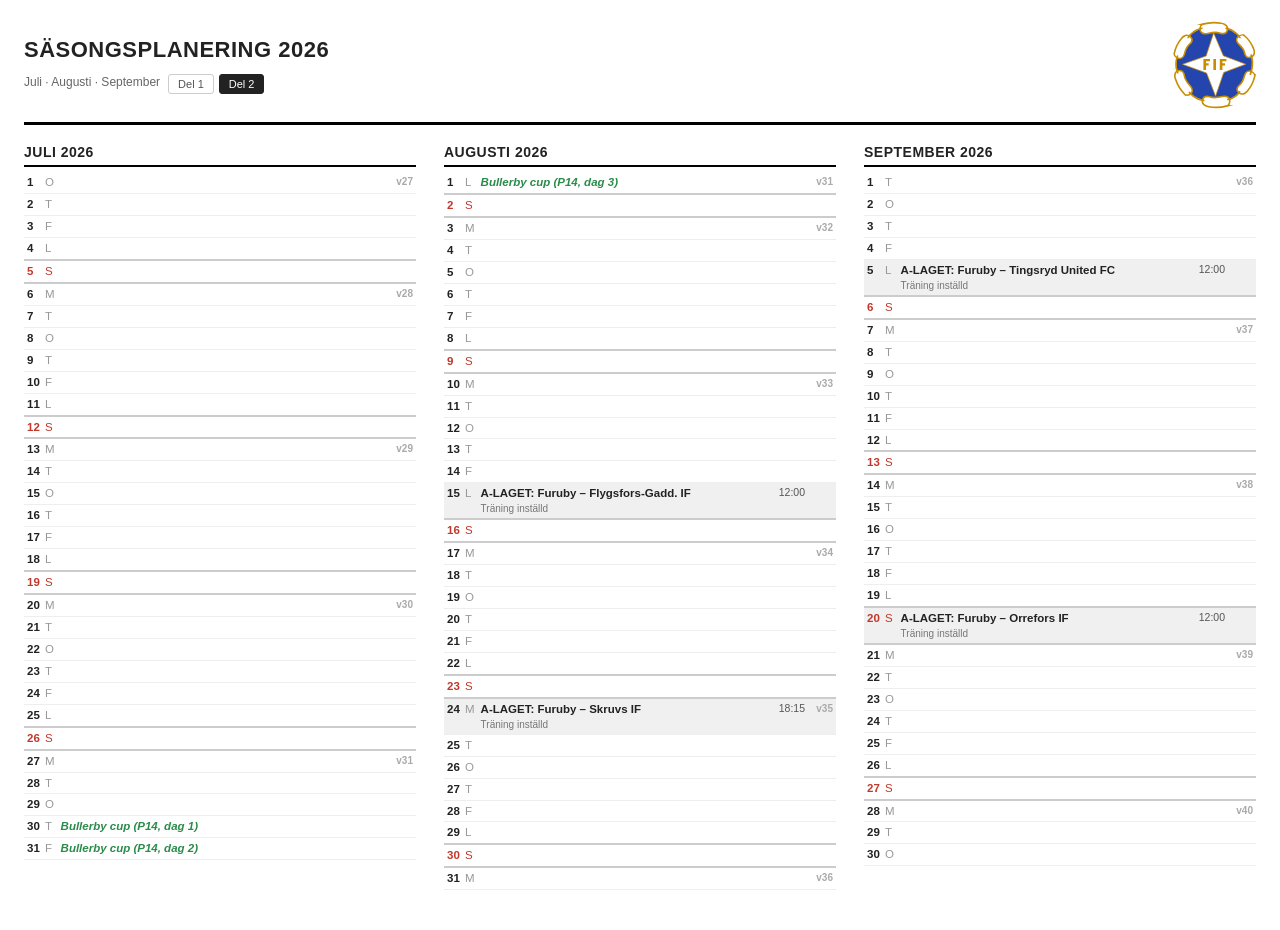
==== del2.html @ 9b7a0745 "Säsongsplanering Furuby IF 2026 Del 1 (apr-jun) och Del 2 (jul-sep) med matcher, träningar och cuper" ====
<!DOCTYPE html>
<html lang="sv">
<head>
  <meta charset="UTF-8">
  <meta name="viewport" content="width=device-width, initial-scale=1.0">
  <title>Säsongsplanering – Furuby IF 2026 Del 2</title>
  <style>
    :root {
      --club-blue: #2444AE;
      --club-gold: #C88D00;
      --series1:   #1a56c4;
      --series2:   #c0720a;
      --match-a-bg:#f0f0f0;
      --cup:       #2a8c4a;
      --red:       #c0392b;
      --week:      #aaa;
    }

    * { box-sizing: border-box; margin: 0; padding: 0; }

    body {
      font-family: 'Helvetica Neue', Helvetica, Arial, sans-serif;
      color: #222;
      background: #fff;
      padding: 20px 24px 40px;
      line-height: 1.3;
    }

    /* ── Part navigation ─────────────────────────────────────────────── */
    .part-nav {
      display: flex;
      gap: 5px;
      align-items: center;
      margin-top: 4px;
    }
    .part-nav a {
      padding: 2px 9px;
      border: 1px solid #ccc;
      border-radius: 3px;
      text-decoration: none;
      color: #555;
      font-size: 11px;
      font-weight: normal;
    }
    .part-nav a.active {
      background: #222;
      color: #fff;
      border-color: #222;
    }

    /* ── Header ─────────────────────────────────────────────────────── */
    .header {
      display: flex;
      justify-content: space-between;
      align-items: center;
      border-bottom: 3px solid #000;
      padding-bottom: 12px;
      margin-bottom: 18px;
    }
    .header h1  { font-size: 22px; font-weight: 900; text-transform: uppercase; letter-spacing: .5px; }
    .header sub { display: block; font-size: 12px; color: #666; margin-top: 3px; font-weight: normal; }

/* ── Calendar grid ───────────────────────────────────────────────── */
    .calendar-grid {
      display: grid;
      grid-template-columns: repeat(3, 1fr);
      gap: 28px;
    }
    @media (max-width: 860px) { .calendar-grid { grid-template-columns: 1fr; } }

    /* ── Month ───────────────────────────────────────────────────────── */
    .month-title {
      font-size: 14px;
      font-weight: 900;
      text-transform: uppercase;
      letter-spacing: .5px;
      border-bottom: 2px solid #000;
      padding-bottom: 4px;
      margin-bottom: 5px;
    }

    /* ── Table ───────────────────────────────────────────────────────── */
    table { width: 100%; border-collapse: collapse; font-size: 11.5px; }
    tr { border-bottom: 1px solid #eee; }
    tr.week-end { border-bottom: 2px solid #ccc; }
    tr.match-a-row { background: var(--match-a-bg); }
    td { padding: 3px 3px; vertical-align: top; }

    .c-num  { width: 18px; font-weight: bold; white-space: nowrap; padding-right: 1px; }
    .c-day  { width: 14px; color: #999; white-space: nowrap; }
    .c-ev   { }
    .c-time { width: 72px; text-align: right; font-size: 10.5px; color: #555; white-space: nowrap; }
    .c-week { width: 28px; text-align: right; font-size: 10px; font-weight: bold; color: var(--week); white-space: nowrap; }

    .red-day .c-num, .red-day .c-day { color: var(--red); }

    .ev-training  { color: #333; }
    .ev-holiday   { color: var(--red); }
    .ev-series1   { color: var(--series1); font-weight: 600; }
    .ev-series2   { color: var(--series2); font-weight: 600; }
    .ev-match-a   { font-weight: 700; }
    .ev-cup       { color: var(--cup); font-weight: 600; }
    .unconfirmed  { font-style: italic; }
    .ev-line { display: block; }
    .ev-line + .ev-line { margin-top: 1px; }
    .ev-match-a-info { font-size: 10px; font-weight: normal; color: #777; }

    /* ── Print ───────────────────────────────────────────────────────── */
    @media print {
      @page { size: A4 landscape; margin: 12mm; }
      .part-nav { display: none; }
      body { padding: 0; }
      .calendar-grid { gap: 16px; }
      table { font-size: 10px; }
      tr { border-bottom-color: #ddd; }
      .c-week { color: #bbb; }
    }
  </style>
</head>
<body>

<div class="header">
  <div>
    <h1>Säsongsplanering 2026</h1>
    <div style="display:flex;align-items:center;gap:8px;margin-top:5px;">
      <sub>Juli · Augusti · September</sub>
      <nav class="part-nav">
        <a href="index.html">Del 1</a>
        <a href="del2.html" class="active">Del 2</a>
      </nav>
    </div>
  </div>
  <img src="Furubylogga.svg" height="90" alt="Furuby IF">
</div>


<div id="calendar" class="calendar-grid"></div>

<script src="data-del2.js"></script>
<script src="calendar.js"></script>
</body>
</html>
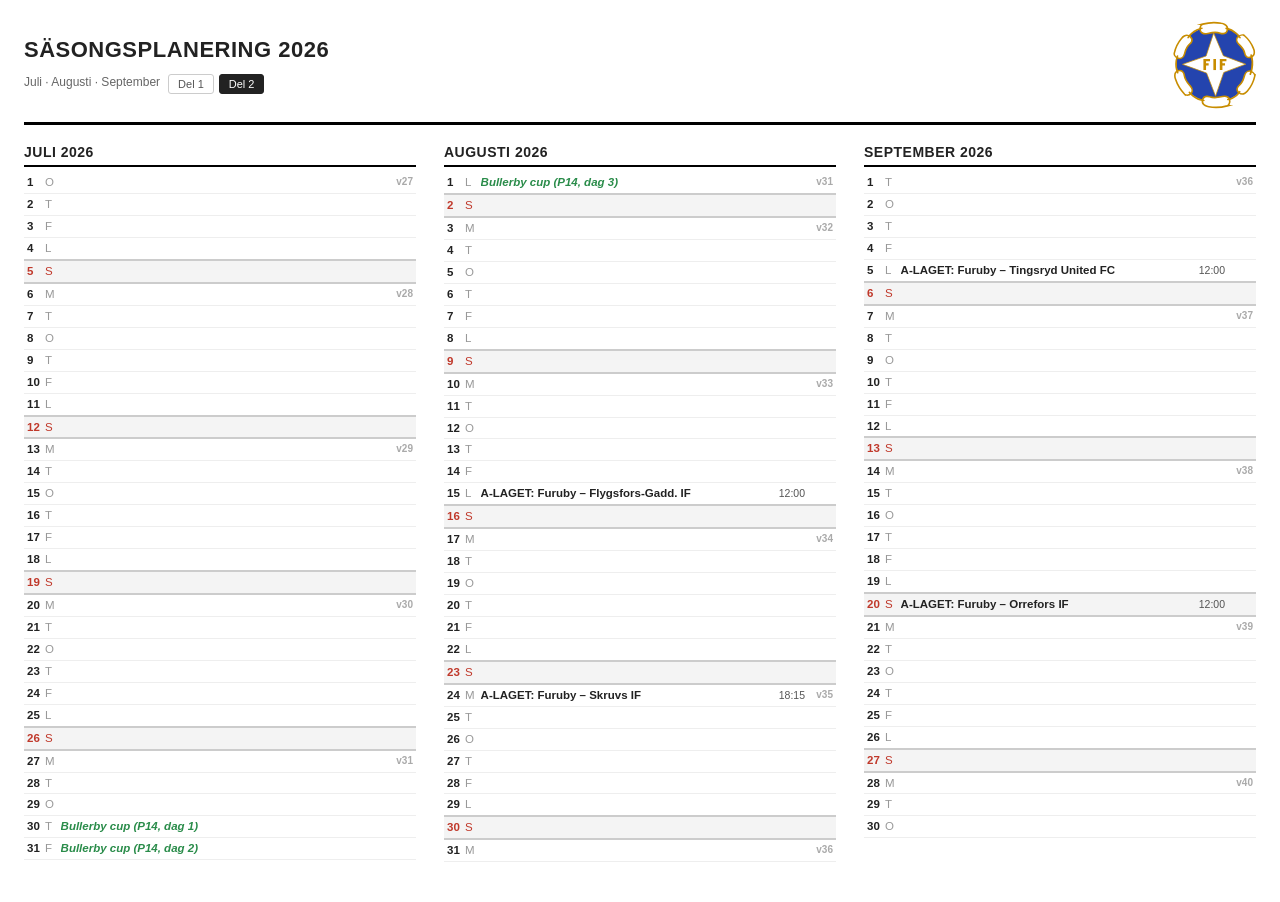
==== commit 1b89bd90: "Grafiska förbättringar och buggfixar - Söndagar får grå bakgrund (ersätter A-lagsmatch-bakgrund) - T" ====
--- a/del2.html
+++ b/del2.html
@@ -4,118 +4,7 @@
   <meta charset="UTF-8">
   <meta name="viewport" content="width=device-width, initial-scale=1.0">
   <title>Säsongsplanering – Furuby IF 2026 Del 2</title>
-  <style>
-    :root {
-      --club-blue: #2444AE;
-      --club-gold: #C88D00;
-      --series1:   #1a56c4;
-      --series2:   #c0720a;
-      --match-a-bg:#f0f0f0;
-      --cup:       #2a8c4a;
-      --red:       #c0392b;
-      --week:      #aaa;
-    }
-
-    * { box-sizing: border-box; margin: 0; padding: 0; }
-
-    body {
-      font-family: 'Helvetica Neue', Helvetica, Arial, sans-serif;
-      color: #222;
-      background: #fff;
-      padding: 20px 24px 40px;
-      line-height: 1.3;
-    }
-
-    /* ── Part navigation ─────────────────────────────────────────────── */
-    .part-nav {
-      display: flex;
-      gap: 5px;
-      align-items: center;
-      margin-top: 4px;
-    }
-    .part-nav a {
-      padding: 2px 9px;
-      border: 1px solid #ccc;
-      border-radius: 3px;
-      text-decoration: none;
-      color: #555;
-      font-size: 11px;
-      font-weight: normal;
-    }
-    .part-nav a.active {
-      background: #222;
-      color: #fff;
-      border-color: #222;
-    }
-
-    /* ── Header ─────────────────────────────────────────────────────── */
-    .header {
-      display: flex;
-      justify-content: space-between;
-      align-items: center;
-      border-bottom: 3px solid #000;
-      padding-bottom: 12px;
-      margin-bottom: 18px;
-    }
-    .header h1  { font-size: 22px; font-weight: 900; text-transform: uppercase; letter-spacing: .5px; }
-    .header sub { display: block; font-size: 12px; color: #666; margin-top: 3px; font-weight: normal; }
-
-/* ── Calendar grid ───────────────────────────────────────────────── */
-    .calendar-grid {
-      display: grid;
-      grid-template-columns: repeat(3, 1fr);
-      gap: 28px;
-    }
-    @media (max-width: 860px) { .calendar-grid { grid-template-columns: 1fr; } }
-
-    /* ── Month ───────────────────────────────────────────────────────── */
-    .month-title {
-      font-size: 14px;
-      font-weight: 900;
-      text-transform: uppercase;
-      letter-spacing: .5px;
-      border-bottom: 2px solid #000;
-      padding-bottom: 4px;
-      margin-bottom: 5px;
-    }
-
-    /* ── Table ───────────────────────────────────────────────────────── */
-    table { width: 100%; border-collapse: collapse; font-size: 11.5px; }
-    tr { border-bottom: 1px solid #eee; }
-    tr.week-end { border-bottom: 2px solid #ccc; }
-    tr.match-a-row { background: var(--match-a-bg); }
-    td { padding: 3px 3px; vertical-align: top; }
-
-    .c-num  { width: 18px; font-weight: bold; white-space: nowrap; padding-right: 1px; }
-    .c-day  { width: 14px; color: #999; white-space: nowrap; }
-    .c-ev   { }
-    .c-time { width: 72px; text-align: right; font-size: 10.5px; color: #555; white-space: nowrap; }
-    .c-week { width: 28px; text-align: right; font-size: 10px; font-weight: bold; color: var(--week); white-space: nowrap; }
-
-    .red-day .c-num, .red-day .c-day { color: var(--red); }
-
-    .ev-training  { color: #333; }
-    .ev-holiday   { color: var(--red); }
-    .ev-series1   { color: var(--series1); font-weight: 600; }
-    .ev-series2   { color: var(--series2); font-weight: 600; }
-    .ev-match-a   { font-weight: 700; }
-    .ev-cup       { color: var(--cup); font-weight: 600; }
-    .unconfirmed  { font-style: italic; }
-    .ev-line { display: block; }
-    .ev-line + .ev-line { margin-top: 1px; }
-    .ev-match-a-info { font-size: 10px; font-weight: normal; color: #777; }
-
-    /* ── Print ───────────────────────────────────────────────────────── */
-    @media print {
-      @page { size: A4 landscape; margin: 12mm; }
-      .part-nav { display: none; }
-      body { padding: 0; }
-      .calendar-grid { gap: 16px; }
-      table { font-size: 10px; }
-      tr { border-bottom-color: #ddd; }
-      .c-week { color: #bbb; }
-    }
-  </style>
+  <link rel="stylesheet" href="calendar.css">
 </head>
 <body>
 
@@ -133,7 +22,6 @@
   <img src="Furubylogga.svg" height="90" alt="Furuby IF">
 </div>
 
-
 <div id="calendar" class="calendar-grid"></div>
 
 <script src="data-del2.js"></script>
--- a/calendar.css
+++ b/calendar.css
@@ -0,0 +1,129 @@
+:root {
+  --series1:  #1a56c4;   /* Furuby 1 – blå   */
+  --series2:  #c0720a;   /* Furuby 2 – orange */
+  --cup:      #2a8c4a;
+  --red:      #c0392b;
+  --week:     #aaa;
+  --sunday-bg:#f4f4f4;
+}
+
+* { box-sizing: border-box; margin: 0; padding: 0; }
+
+body {
+  font-family: 'Helvetica Neue', Helvetica, Arial, sans-serif;
+  color: #222;
+  background: #fff;
+  padding: 20px 24px 40px;
+  line-height: 1.3;
+}
+
+/* ── Part navigation ─────────────────────────────────────────────── */
+.part-nav {
+  display: flex;
+  gap: 5px;
+  align-items: center;
+  margin-top: 4px;
+}
+.part-nav a {
+  padding: 2px 9px;
+  border: 1px solid #ccc;
+  border-radius: 3px;
+  text-decoration: none;
+  color: #555;
+  font-size: 11px;
+  font-weight: normal;
+}
+.part-nav a.active {
+  background: #222;
+  color: #fff;
+  border-color: #222;
+}
+
+/* ── Header ──────────────────────────────────────────────────────── */
+.header {
+  display: flex;
+  justify-content: space-between;
+  align-items: center;
+  border-bottom: 3px solid #000;
+  padding-bottom: 12px;
+  margin-bottom: 18px;
+}
+.header h1  { font-size: 22px; font-weight: 900; text-transform: uppercase; letter-spacing: .5px; }
+.header sub { display: block; font-size: 12px; color: #666; margin-top: 3px; font-weight: normal; }
+
+/* ── Calendar grid ───────────────────────────────────────────────── */
+.calendar-grid {
+  display: grid;
+  grid-template-columns: repeat(3, 1fr);
+  gap: 28px;
+}
+@media (max-width: 860px) { .calendar-grid { grid-template-columns: 1fr; } }
+
+/* ── Month ───────────────────────────────────────────────────────── */
+.month-title {
+  font-size: 14px;
+  font-weight: 900;
+  text-transform: uppercase;
+  letter-spacing: .5px;
+  border-bottom: 2px solid #000;
+  padding-bottom: 4px;
+  margin-bottom: 5px;
+}
+
+/* ── Table ───────────────────────────────────────────────────────── */
+table { width: 100%; border-collapse: collapse; font-size: 11.5px; }
+tr    { border-bottom: 1px solid #eee; }
+tr.week-end { border-bottom: 2px solid #ccc; }
+tr.sunday   { background: var(--sunday-bg); }
+td    { padding: 3px 3px; vertical-align: top; }
+
+.c-num  { width: 18px; font-weight: bold; white-space: nowrap; padding-right: 1px; }
+.c-day  { width: 14px; color: #999; white-space: nowrap; }
+.c-ev   { }
+.c-week { width: 28px; text-align: right; font-size: 10px; font-weight: bold;
+          color: var(--week); white-space: nowrap; }
+
+.red-day .c-num,
+.red-day .c-day { color: var(--red); }
+
+/* ── Event lines ─────────────────────────────────────────────────── */
+.ev-line {
+  display: flex;
+  align-items: baseline;
+  gap: 4px;
+  min-width: 0;          /* allow flex children to shrink */
+}
+.ev-line + .ev-line { margin-top: 1px; }
+
+.ev-label { flex: 1; min-width: 0; overflow: hidden; text-overflow: ellipsis; white-space: nowrap; }
+.ev-time  { font-size: 10.5px; color: #555; flex-shrink: 0; white-space: nowrap; }
+
+/* match-a info sub-line: not flex, just a plain block */
+.ev-match-a-info {
+  display: block;
+  font-size: 10px;
+  color: #777;
+  margin-top: 0;
+}
+
+/* ── Event type colours ──────────────────────────────────────────── */
+.ev-training { color: #333; }
+.ev-holiday  { color: var(--red); }
+.ev-series1  { color: var(--series1); font-weight: 600; }
+.ev-series2  { color: var(--series2); font-weight: 600; }
+.ev-match-a  { font-weight: 700; }
+.ev-cup      { color: var(--cup); font-weight: 600; }
+
+.unconfirmed { font-style: italic; }
+
+/* ── Print ───────────────────────────────────────────────────────── */
+@media print {
+  @page { size: A4 landscape; margin: 12mm; }
+  .part-nav { display: none; }
+  body { padding: 0; }
+  .calendar-grid { gap: 16px; }
+  table { font-size: 10px; }
+  tr { border-bottom-color: #ddd; }
+  tr.sunday { background: #efefef; }
+  .c-week { color: #bbb; }
+}
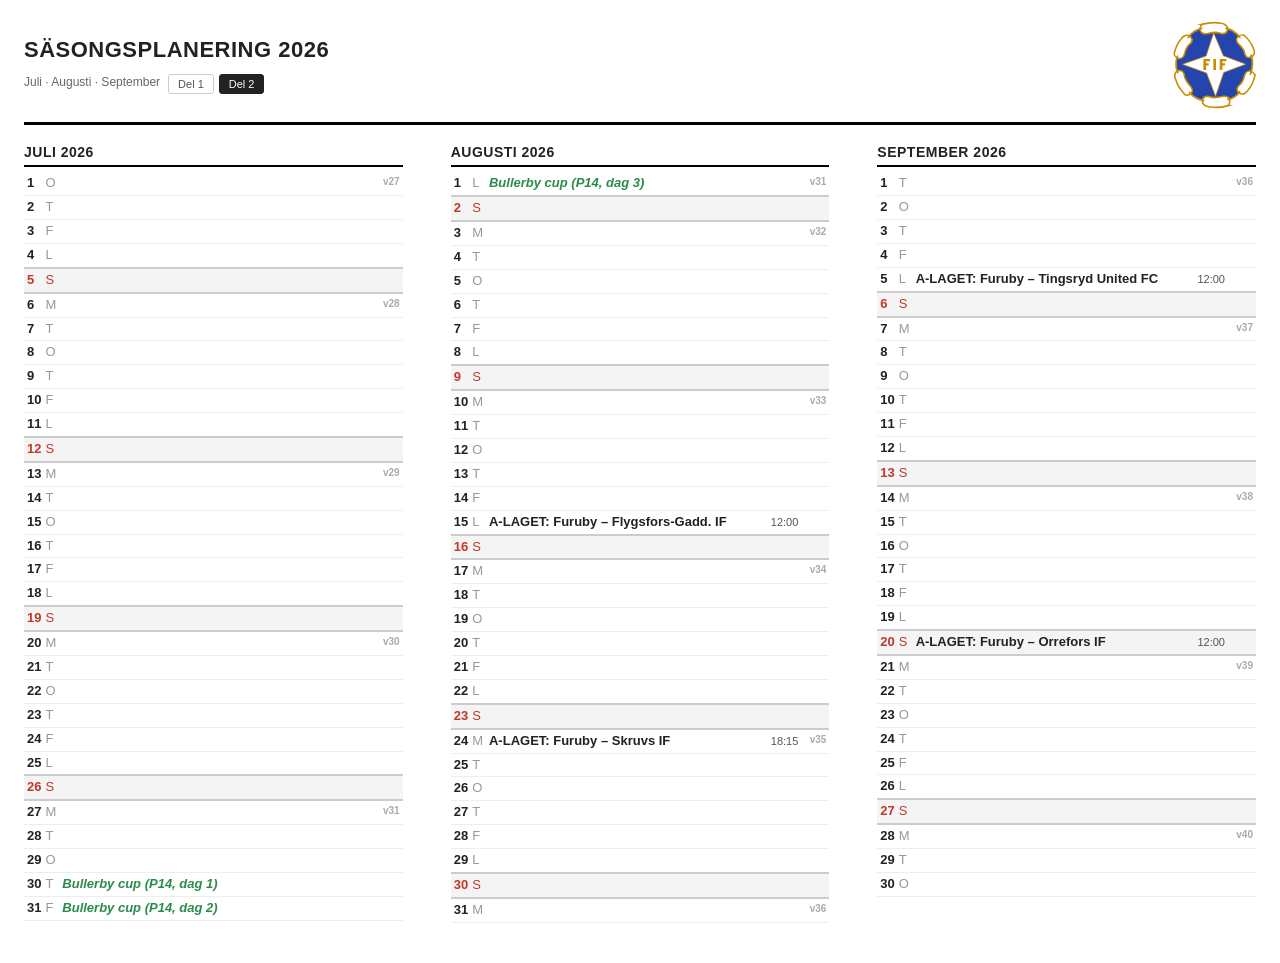
==== commit 1be590d0: "Lägg till Google Analytics (G-KKZ216J0G5)" ====
--- a/del2.html
+++ b/del2.html
@@ -5,6 +5,13 @@
   <meta name="viewport" content="width=device-width, initial-scale=1.0">
   <title>Säsongsplanering – Furuby IF 2026 Del 2</title>
   <link rel="stylesheet" href="calendar.css">
+  <script async src="https://www.googletagmanager.com/gtag/js?id=G-KKZ216J0G5"></script>
+  <script>
+    window.dataLayer = window.dataLayer || [];
+    function gtag(){dataLayer.push(arguments);}
+    gtag('js', new Date());
+    gtag('config', 'G-KKZ216J0G5');
+  </script>
 </head>
 <body>
 
--- a/calendar.css
+++ b/calendar.css
@@ -55,7 +55,7 @@
 .calendar-grid {
   display: grid;
   grid-template-columns: repeat(3, 1fr);
-  gap: 28px;
+  gap: 48px;
 }
 @media (max-width: 860px) { .calendar-grid { grid-template-columns: 1fr; } }
 
@@ -71,7 +71,7 @@
 }
 
 /* ── Table ───────────────────────────────────────────────────────── */
-table { width: 100%; border-collapse: collapse; font-size: 11.5px; }
+table { width: 100%; border-collapse: collapse; font-size: 13px; }
 tr    { border-bottom: 1px solid #eee; }
 tr.week-end { border-bottom: 2px solid #ccc; }
 tr.sunday   { background: var(--sunday-bg); }
@@ -96,15 +96,8 @@
 .ev-line + .ev-line { margin-top: 1px; }
 
 .ev-label { flex: 1; min-width: 0; overflow: hidden; text-overflow: ellipsis; white-space: nowrap; }
-.ev-time  { font-size: 10.5px; color: #555; flex-shrink: 0; white-space: nowrap; }
-
-/* match-a info sub-line: not flex, just a plain block */
-.ev-match-a-info {
-  display: block;
-  font-size: 10px;
-  color: #777;
-  margin-top: 0;
-}
+.ev-time     { font-size: 11px; color: #555; flex-shrink: 0; white-space: nowrap; }
+.ev-location { display: block; font-size: 10.5px; color: #888; font-style: italic; }
 
 /* ── Event type colours ──────────────────────────────────────────── */
 .ev-training { color: #333; }
@@ -122,7 +115,7 @@
   .part-nav { display: none; }
   body { padding: 0; }
   .calendar-grid { gap: 16px; }
-  table { font-size: 10px; }
+  table { font-size: 11px; }
   tr { border-bottom-color: #ddd; }
   tr.sunday { background: #efefef; }
   .c-week { color: #bbb; }
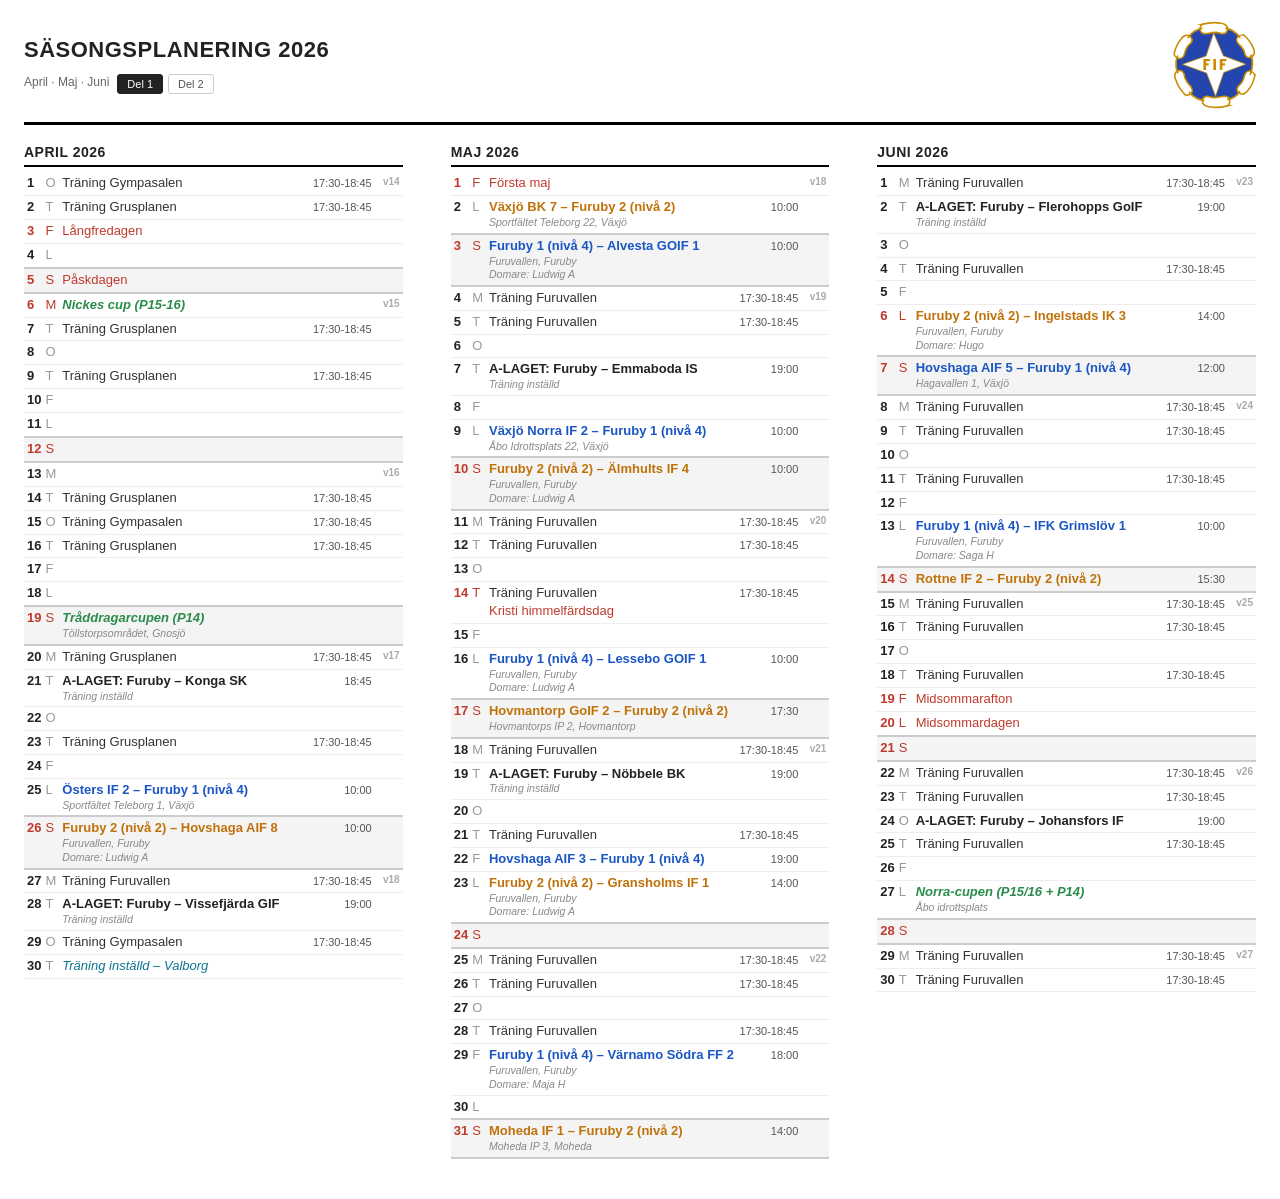
==== commit f0b86786: "Del 2 forvald: index.html visar hosten, seriematcher jul-okt tillagda Co-Authored-By: Claude Opus 5 " ====
--- a/del2.html
+++ b/del2.html
@@ -2,36 +2,13 @@
 <html lang="sv">
 <head>
   <meta charset="UTF-8">
-  <meta name="viewport" content="width=device-width, initial-scale=1.0">
+  <!-- Del 2 ligger numera på index.html (förvald sida). Denna sida finns kvar för gamla länkar. -->
+  <meta http-equiv="refresh" content="0; url=index.html">
+  <link rel="canonical" href="index.html">
   <title>Säsongsplanering – Furuby IF 2026 Del 2</title>
-  <link rel="stylesheet" href="calendar.css">
-  <script async src="https://www.googletagmanager.com/gtag/js?id=G-KKZ216J0G5"></script>
-  <script>
-    window.dataLayer = window.dataLayer || [];
-    function gtag(){dataLayer.push(arguments);}
-    gtag('js', new Date());
-    gtag('config', 'G-KKZ216J0G5');
-  </script>
 </head>
 <body>
-
-<div class="header">
-  <div>
-    <h1>Säsongsplanering 2026</h1>
-    <div style="display:flex;align-items:center;gap:8px;margin-top:5px;">
-      <sub>Juli · Augusti · September</sub>
-      <nav class="part-nav">
-        <a href="index.html">Del 1</a>
-        <a href="del2.html" class="active">Del 2</a>
-      </nav>
-    </div>
-  </div>
-  <img src="Furubylogga.svg" height="90" alt="Furuby IF">
-</div>
-
-<div id="calendar" class="calendar-grid"></div>
-
-<script src="data-del2.js"></script>
-<script src="calendar.js"></script>
+  <p>Sidan har flyttat till <a href="index.html">säsongsplaneringen</a>.</p>
+  <script>location.replace('index.html');</script>
 </body>
 </html>
